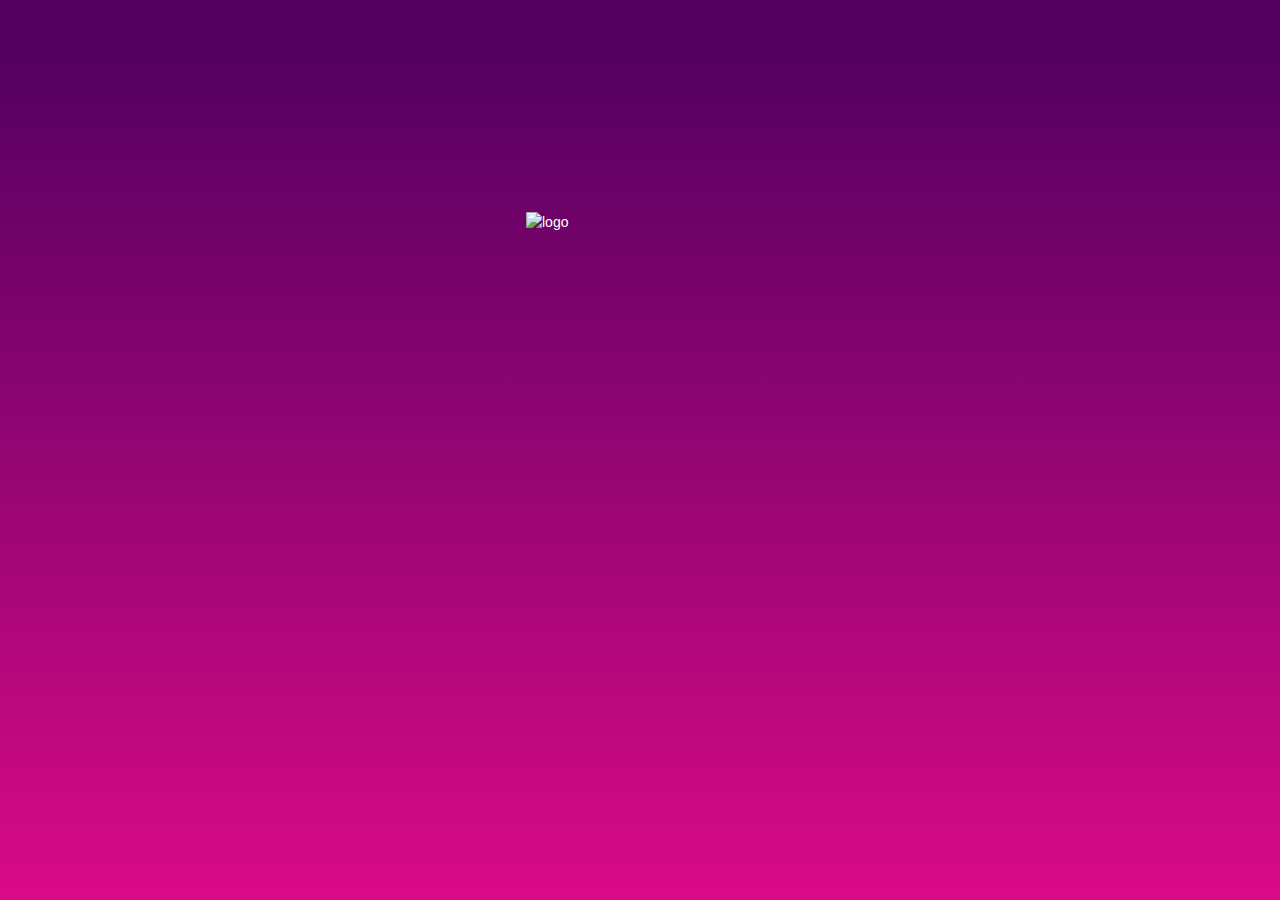
==== views/close.html @ bcf5db0c "realizado-register-login-principal" ====
<!DOCTYPE html>
<html lang="en">
<head>
  <meta charset="UTF-8">
  <meta name="viewport" content="width=device-width, initial-scale=1.0">
  <meta http-equiv="X-UA-Compatible" content="ie=edge">
  <link rel="stylesheet" href="../vendors/bootstrap/css/bootstrap.min.css">
  <link rel="stylesheet" href="../css/main.css">
  <title>Close</title>
</head>
<body class="container-flex-column vh100 grad70">
	<div class="container">
    <div class="row">
      <div class="col-xs-12">
        <img src="../assets/images" class="img-responsive logo" alt="logo">
      </div>
    </div>
	</div>
</body>
</html>
---- css/main.css ----
* {
  box-sizing: border-box;
  margin: 0;
  padding: 0;
}

body {
	font-family: 'Raleway', sans-serif !important;
	color: #fff;
}

.container-flex-row {
	display: flex;
	justify-content: space-between;

}

.container-flex-column {
  display: flex;
	flex-direction:column;
  justify-content: center;
	padding: 2em;
}

.vh100 {
	height: 100vh;
}


.grad10 {
  background-image: url("../assets/images/street.jpg");
background-repeat: no-repeat;
background-size: cover;
height: 100vh;
	}

.grad70 {
  background: linear-gradient(rgb(83, 0, 96)5%,rgb(218, 10, 134));
	}


.grad{
  background-image: url("../assets/images/street.jpg");
background-repeat: no-repeat;
background-size: cover;
height: 100vh;
}



  .logo{
  margin-bottom: 40% ;
  margin-left: 40%;
  width: 25%;
  }

  .logo2{
    box-sizing: border-box;
    margin-left: 10%;
    width: 80%;
    height: 200px;
  }

  .button{
    display: inline-block;
    color: white;
    padding: 20px;
    border: 2px solid white;
    margin-left: 15%;
  }


.buttons-register {
	padding: 2em;
}

.btn-success {
	padding: 0.5em;
	margin-bottom: 3em;
}

#icon{
  margin-bottom: 20px;
  color: black;
  border: 2px solid black;
  border-radius: 25px;
  padding: 5px;
  margin-right: 20px;
}
#h3{
  color: black;
  display: inline;
  margin-left: 50px;

}
.p{
  color: black;
}

#p{
    color: black;
    text-align: center;
}
#input{
  margin-left: 6px;
  padding: 4px;
  color: black;
  border: none;
  border-bottom: 1px solid gray;
  margin: 1px solid red;

}

.title {
	padding: 0.5em;
	margin-bottom: 1em;
}

#signup {
 background: #E7E5E6;
 border: gray;

}
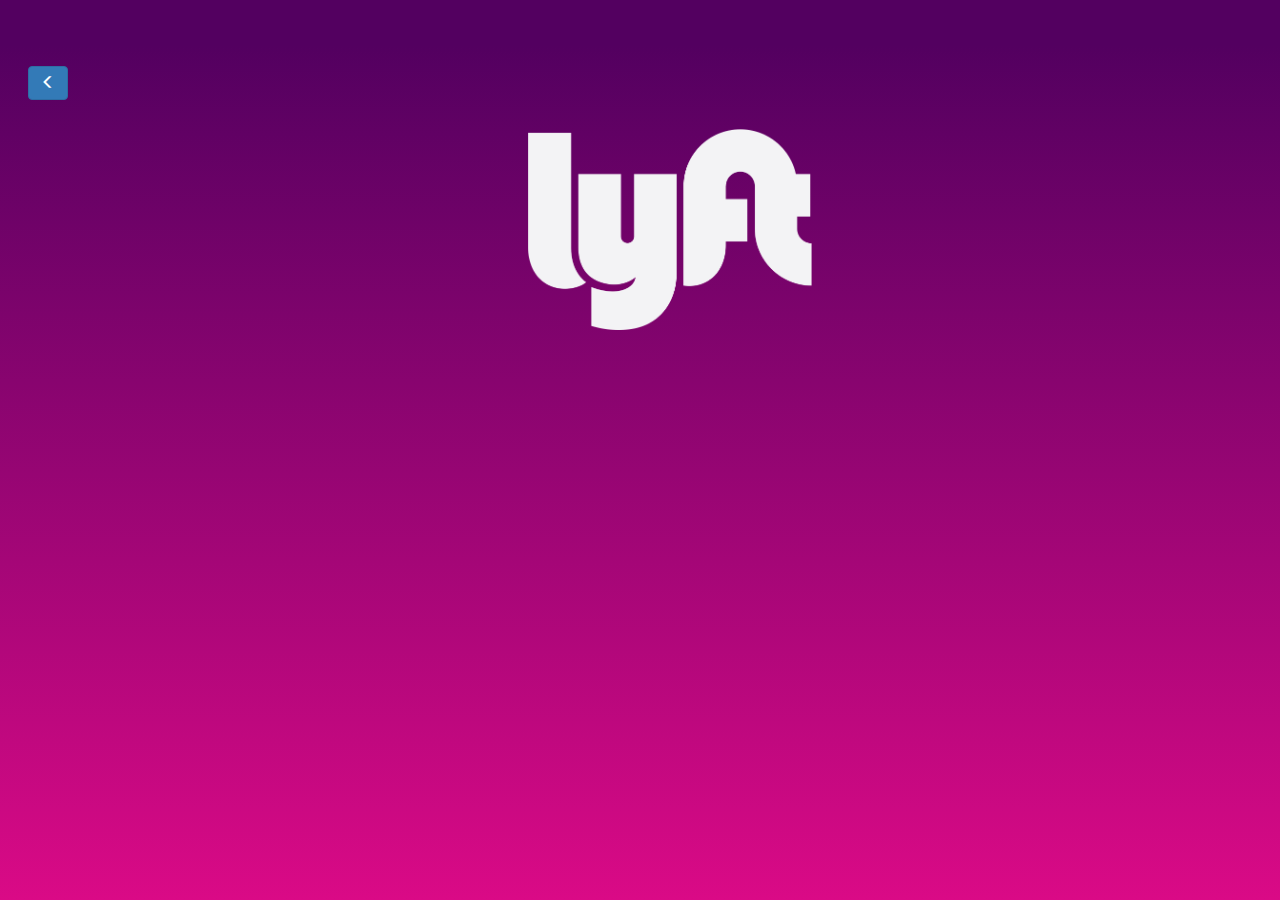
==== commit 160f780a: "forms-close-login" ====
--- a/views/close.html
+++ b/views/close.html
@@ -6,15 +6,28 @@
   <meta http-equiv="X-UA-Compatible" content="ie=edge">
   <link rel="stylesheet" href="../vendors/bootstrap/css/bootstrap.min.css">
   <link rel="stylesheet" href="../css/main.css">
+  <link rel="stylesheet" href="../assets/icons/fonts/style.css">
   <title>Close</title>
 </head>
-<body class="container-flex-column vh100 grad70">
-	<div class="container">
-    <div class="row">
-      <div class="col-xs-12">
-        <img src="../assets/images" class="img-responsive logo" alt="logo">
-      </div>
-    </div>
+
+<body class="grad70 container-flex-column vh100">
+  <div class="slide-buttons container-flex-row">
+		<a href="register.html" type="button" class="btn btn-primary">
+			<span class="glyphicon glyphicon-menu-left" aria-hidden="true"></span>
+		</a>
 	</div>
+  <form class="container-flex-column text-center">
+  <div class="container">
+	  <div class="row">
+		  <div class="col-xs-12">
+				<img src="../assets/images/logo-white.png" class="img-responsive logo" alt="logo">
+        <i class="icon-checkmark"></i>
+			</div>
+		</div>
+	 </div>
+
+   </form>
+	<script src="../vendors/jquery/jquery-3.2.1.min.js"></script>
+	<script src="../js/close.js"></script>
 </body>
 </html>
--- a/css/main.css
+++ b/css/main.css
@@ -41,9 +41,9 @@
 
 .grad{
   background-image: url("../assets/images/street.jpg");
-background-repeat: no-repeat;
-background-size: cover;
-height: 100vh;
+  background-repeat: no-repeat;
+  background-size: cover;
+  height: 100vh;
 }
 
 
@@ -107,8 +107,6 @@
   color: black;
   border: none;
   border-bottom: 1px solid gray;
-  margin: 1px solid red;
-
 }
 
 .title {
@@ -121,3 +119,19 @@
  border: gray;
 
 }
+
+.stiles{
+  color:black;
+}
+
+#btn-verificar {
+ background: #E7E5E6;
+ border: gray;
+ margin: 30px;
+}
+#input-verificar{
+  padding: 4px;
+  color: black;
+  border: none;
+  border-bottom: 1px solid gray;
+}
--- a/assets/icons/fonts/style.css
+++ b/assets/icons/fonts/style.css
@@ -0,0 +1,1499 @@
+@font-face {
+  font-family: 'icomoon';
+  src:  url('assets/icons/fonts/icomoon.eot?34y56w');
+  src:  url('assets/icons/fonts/icomoon.eot?34y56w#iefix') format('embedded-opentype'),
+    url('assets/icons/fonts/icomoon.ttf?34y56w') format('truetype'),
+    url('assets/icons/fonts/icomoon.woff?34y56w') format('woff'),
+    url('assets/icons/fonts/icomoon.svg?34y56w#icomoon') format('svg');
+  font-weight: normal;
+  font-style: normal;
+}
+
+[class^="icon-"], [class*=" icon-"] {
+  /* use !important to prevent issues with browser extensions that change fonts */
+  font-family: 'icomoon' !important;
+  speak: none;
+  font-style: normal;
+  font-weight: normal;
+  font-variant: normal;
+  text-transform: none;
+  line-height: 1;
+
+  /* Better Font Rendering =========== */
+  -webkit-font-smoothing: antialiased;
+  -moz-osx-font-smoothing: grayscale;
+}
+
+.icon-home:before {
+  content: "\e900";
+}
+.icon-home2:before {
+  content: "\e901";
+}
+.icon-home3:before {
+  content: "\e902";
+}
+.icon-office:before {
+  content: "\e903";
+}
+.icon-newspaper:before {
+  content: "\e904";
+}
+.icon-pencil:before {
+  content: "\e905";
+}
+.icon-pencil2:before {
+  content: "\e906";
+}
+.icon-quill:before {
+  content: "\e907";
+}
+.icon-pen:before {
+  content: "\e908";
+}
+.icon-blog:before {
+  content: "\e909";
+}
+.icon-eyedropper:before {
+  content: "\e90a";
+}
+.icon-droplet:before {
+  content: "\e90b";
+}
+.icon-paint-format:before {
+  content: "\e90c";
+}
+.icon-image:before {
+  content: "\e90d";
+}
+.icon-images:before {
+  content: "\e90e";
+}
+.icon-camera:before {
+  content: "\e90f";
+}
+.icon-headphones:before {
+  content: "\e910";
+}
+.icon-music:before {
+  content: "\e911";
+}
+.icon-play:before {
+  content: "\e912";
+}
+.icon-film:before {
+  content: "\e913";
+}
+.icon-video-camera:before {
+  content: "\e914";
+}
+.icon-dice:before {
+  content: "\e915";
+}
+.icon-pacman:before {
+  content: "\e916";
+}
+.icon-spades:before {
+  content: "\e917";
+}
+.icon-clubs:before {
+  content: "\e918";
+}
+.icon-diamonds:before {
+  content: "\e919";
+}
+.icon-bullhorn:before {
+  content: "\e91a";
+}
+.icon-connection:before {
+  content: "\e91b";
+}
+.icon-podcast:before {
+  content: "\e91c";
+}
+.icon-feed:before {
+  content: "\e91d";
+}
+.icon-mic:before {
+  content: "\e91e";
+}
+.icon-book:before {
+  content: "\e91f";
+}
+.icon-books:before {
+  content: "\e920";
+}
+.icon-library:before {
+  content: "\e921";
+}
+.icon-file-text:before {
+  content: "\e922";
+}
+.icon-profile:before {
+  content: "\e923";
+}
+.icon-file-empty:before {
+  content: "\e924";
+}
+.icon-files-empty:before {
+  content: "\e925";
+}
+.icon-file-text2:before {
+  content: "\e926";
+}
+.icon-file-picture:before {
+  content: "\e927";
+}
+.icon-file-music:before {
+  content: "\e928";
+}
+.icon-file-play:before {
+  content: "\e929";
+}
+.icon-file-video:before {
+  content: "\e92a";
+}
+.icon-file-zip:before {
+  content: "\e92b";
+}
+.icon-copy:before {
+  content: "\e92c";
+}
+.icon-paste:before {
+  content: "\e92d";
+}
+.icon-stack:before {
+  content: "\e92e";
+}
+.icon-folder:before {
+  content: "\e92f";
+}
+.icon-folder-open:before {
+  content: "\e930";
+}
+.icon-folder-plus:before {
+  content: "\e931";
+}
+.icon-folder-minus:before {
+  content: "\e932";
+}
+.icon-folder-download:before {
+  content: "\e933";
+}
+.icon-folder-upload:before {
+  content: "\e934";
+}
+.icon-price-tag:before {
+  content: "\e935";
+}
+.icon-price-tags:before {
+  content: "\e936";
+}
+.icon-barcode:before {
+  content: "\e937";
+}
+.icon-qrcode:before {
+  content: "\e938";
+}
+.icon-ticket:before {
+  content: "\e939";
+}
+.icon-cart:before {
+  content: "\e93a";
+}
+.icon-coin-dollar:before {
+  content: "\e93b";
+}
+.icon-coin-euro:before {
+  content: "\e93c";
+}
+.icon-coin-pound:before {
+  content: "\e93d";
+}
+.icon-coin-yen:before {
+  content: "\e93e";
+}
+.icon-credit-card:before {
+  content: "\e93f";
+}
+.icon-calculator:before {
+  content: "\e940";
+}
+.icon-lifebuoy:before {
+  content: "\e941";
+}
+.icon-phone:before {
+  content: "\e942";
+}
+.icon-phone-hang-up:before {
+  content: "\e943";
+}
+.icon-address-book:before {
+  content: "\e944";
+}
+.icon-envelop:before {
+  content: "\e945";
+}
+.icon-pushpin:before {
+  content: "\e946";
+}
+.icon-location:before {
+  content: "\e947";
+}
+.icon-location2:before {
+  content: "\e948";
+}
+.icon-compass:before {
+  content: "\e949";
+}
+.icon-compass2:before {
+  content: "\e94a";
+}
+.icon-map:before {
+  content: "\e94b";
+}
+.icon-map2:before {
+  content: "\e94c";
+}
+.icon-history:before {
+  content: "\e94d";
+}
+.icon-clock:before {
+  content: "\e94e";
+}
+.icon-clock2:before {
+  content: "\e94f";
+}
+.icon-alarm:before {
+  content: "\e950";
+}
+.icon-bell:before {
+  content: "\e951";
+}
+.icon-stopwatch:before {
+  content: "\e952";
+}
+.icon-calendar:before {
+  content: "\e953";
+}
+.icon-printer:before {
+  content: "\e954";
+}
+.icon-keyboard:before {
+  content: "\e955";
+}
+.icon-display:before {
+  content: "\e956";
+}
+.icon-laptop:before {
+  content: "\e957";
+}
+.icon-mobile:before {
+  content: "\e958";
+}
+.icon-mobile2:before {
+  content: "\e959";
+}
+.icon-tablet:before {
+  content: "\e95a";
+}
+.icon-tv:before {
+  content: "\e95b";
+}
+.icon-drawer:before {
+  content: "\e95c";
+}
+.icon-drawer2:before {
+  content: "\e95d";
+}
+.icon-box-add:before {
+  content: "\e95e";
+}
+.icon-box-remove:before {
+  content: "\e95f";
+}
+.icon-download:before {
+  content: "\e960";
+}
+.icon-upload:before {
+  content: "\e961";
+}
+.icon-floppy-disk:before {
+  content: "\e962";
+}
+.icon-drive:before {
+  content: "\e963";
+}
+.icon-database:before {
+  content: "\e964";
+}
+.icon-undo:before {
+  content: "\e965";
+}
+.icon-redo:before {
+  content: "\e966";
+}
+.icon-undo2:before {
+  content: "\e967";
+}
+.icon-redo2:before {
+  content: "\e968";
+}
+.icon-forward:before {
+  content: "\e969";
+}
+.icon-reply:before {
+  content: "\e96a";
+}
+.icon-bubble:before {
+  content: "\e96b";
+}
+.icon-bubbles:before {
+  content: "\e96c";
+}
+.icon-bubbles2:before {
+  content: "\e96d";
+}
+.icon-bubble2:before {
+  content: "\e96e";
+}
+.icon-bubbles3:before {
+  content: "\e96f";
+}
+.icon-bubbles4:before {
+  content: "\e970";
+}
+.icon-user:before {
+  content: "\e971";
+}
+.icon-users:before {
+  content: "\e972";
+}
+.icon-user-plus:before {
+  content: "\e973";
+}
+.icon-user-minus:before {
+  content: "\e974";
+}
+.icon-user-check:before {
+  content: "\e975";
+}
+.icon-user-tie:before {
+  content: "\e976";
+}
+.icon-quotes-left:before {
+  content: "\e977";
+}
+.icon-quotes-right:before {
+  content: "\e978";
+}
+.icon-hour-glass:before {
+  content: "\e979";
+}
+.icon-spinner:before {
+  content: "\e97a";
+}
+.icon-spinner2:before {
+  content: "\e97b";
+}
+.icon-spinner3:before {
+  content: "\e97c";
+}
+.icon-spinner4:before {
+  content: "\e97d";
+}
+.icon-spinner5:before {
+  content: "\e97e";
+}
+.icon-spinner6:before {
+  content: "\e97f";
+}
+.icon-spinner7:before {
+  content: "\e980";
+}
+.icon-spinner8:before {
+  content: "\e981";
+}
+.icon-spinner9:before {
+  content: "\e982";
+}
+.icon-spinner10:before {
+  content: "\e983";
+}
+.icon-spinner11:before {
+  content: "\e984";
+}
+.icon-binoculars:before {
+  content: "\e985";
+}
+.icon-search:before {
+  content: "\e986";
+}
+.icon-zoom-in:before {
+  content: "\e987";
+}
+.icon-zoom-out:before {
+  content: "\e988";
+}
+.icon-enlarge:before {
+  content: "\e989";
+}
+.icon-shrink:before {
+  content: "\e98a";
+}
+.icon-enlarge2:before {
+  content: "\e98b";
+}
+.icon-shrink2:before {
+  content: "\e98c";
+}
+.icon-key:before {
+  content: "\e98d";
+}
+.icon-key2:before {
+  content: "\e98e";
+}
+.icon-lock:before {
+  content: "\e98f";
+}
+.icon-unlocked:before {
+  content: "\e990";
+}
+.icon-wrench:before {
+  content: "\e991";
+}
+.icon-equalizer:before {
+  content: "\e992";
+}
+.icon-equalizer2:before {
+  content: "\e993";
+}
+.icon-cog:before {
+  content: "\e994";
+}
+.icon-cogs:before {
+  content: "\e995";
+}
+.icon-hammer:before {
+  content: "\e996";
+}
+.icon-magic-wand:before {
+  content: "\e997";
+}
+.icon-aid-kit:before {
+  content: "\e998";
+}
+.icon-bug:before {
+  content: "\e999";
+}
+.icon-pie-chart:before {
+  content: "\e99a";
+}
+.icon-stats-dots:before {
+  content: "\e99b";
+}
+.icon-stats-bars:before {
+  content: "\e99c";
+}
+.icon-stats-bars2:before {
+  content: "\e99d";
+}
+.icon-trophy:before {
+  content: "\e99e";
+}
+.icon-gift:before {
+  content: "\e99f";
+}
+.icon-glass:before {
+  content: "\e9a0";
+}
+.icon-glass2:before {
+  content: "\e9a1";
+}
+.icon-mug:before {
+  content: "\e9a2";
+}
+.icon-spoon-knife:before {
+  content: "\e9a3";
+}
+.icon-leaf:before {
+  content: "\e9a4";
+}
+.icon-rocket:before {
+  content: "\e9a5";
+}
+.icon-meter:before {
+  content: "\e9a6";
+}
+.icon-meter2:before {
+  content: "\e9a7";
+}
+.icon-hammer2:before {
+  content: "\e9a8";
+}
+.icon-fire:before {
+  content: "\e9a9";
+}
+.icon-lab:before {
+  content: "\e9aa";
+}
+.icon-magnet:before {
+  content: "\e9ab";
+}
+.icon-bin:before {
+  content: "\e9ac";
+}
+.icon-bin2:before {
+  content: "\e9ad";
+}
+.icon-briefcase:before {
+  content: "\e9ae";
+}
+.icon-airplane:before {
+  content: "\e9af";
+}
+.icon-truck:before {
+  content: "\e9b0";
+}
+.icon-road:before {
+  content: "\e9b1";
+}
+.icon-accessibility:before {
+  content: "\e9b2";
+}
+.icon-target:before {
+  content: "\e9b3";
+}
+.icon-shield:before {
+  content: "\e9b4";
+}
+.icon-power:before {
+  content: "\e9b5";
+}
+.icon-switch:before {
+  content: "\e9b6";
+}
+.icon-power-cord:before {
+  content: "\e9b7";
+}
+.icon-clipboard:before {
+  content: "\e9b8";
+}
+.icon-list-numbered:before {
+  content: "\e9b9";
+}
+.icon-list:before {
+  content: "\e9ba";
+}
+.icon-list2:before {
+  content: "\e9bb";
+}
+.icon-tree:before {
+  content: "\e9bc";
+}
+.icon-menu:before {
+  content: "\e9bd";
+}
+.icon-menu2:before {
+  content: "\e9be";
+}
+.icon-menu3:before {
+  content: "\e9bf";
+}
+.icon-menu4:before {
+  content: "\e9c0";
+}
+.icon-cloud:before {
+  content: "\e9c1";
+}
+.icon-cloud-download:before {
+  content: "\e9c2";
+}
+.icon-cloud-upload:before {
+  content: "\e9c3";
+}
+.icon-cloud-check:before {
+  content: "\e9c4";
+}
+.icon-download2:before {
+  content: "\e9c5";
+}
+.icon-upload2:before {
+  content: "\e9c6";
+}
+.icon-download3:before {
+  content: "\e9c7";
+}
+.icon-upload3:before {
+  content: "\e9c8";
+}
+.icon-sphere:before {
+  content: "\e9c9";
+}
+.icon-earth:before {
+  content: "\e9ca";
+}
+.icon-link:before {
+  content: "\e9cb";
+}
+.icon-flag:before {
+  content: "\e9cc";
+}
+.icon-attachment:before {
+  content: "\e9cd";
+}
+.icon-eye:before {
+  content: "\e9ce";
+}
+.icon-eye-plus:before {
+  content: "\e9cf";
+}
+.icon-eye-minus:before {
+  content: "\e9d0";
+}
+.icon-eye-blocked:before {
+  content: "\e9d1";
+}
+.icon-bookmark:before {
+  content: "\e9d2";
+}
+.icon-bookmarks:before {
+  content: "\e9d3";
+}
+.icon-sun:before {
+  content: "\e9d4";
+}
+.icon-contrast:before {
+  content: "\e9d5";
+}
+.icon-brightness-contrast:before {
+  content: "\e9d6";
+}
+.icon-star-empty:before {
+  content: "\e9d7";
+}
+.icon-star-half:before {
+  content: "\e9d8";
+}
+.icon-star-full:before {
+  content: "\e9d9";
+}
+.icon-heart:before {
+  content: "\e9da";
+}
+.icon-heart-broken:before {
+  content: "\e9db";
+}
+.icon-man:before {
+  content: "\e9dc";
+}
+.icon-woman:before {
+  content: "\e9dd";
+}
+.icon-man-woman:before {
+  content: "\e9de";
+}
+.icon-happy:before {
+  content: "\e9df";
+}
+.icon-happy2:before {
+  content: "\e9e0";
+}
+.icon-smile:before {
+  content: "\e9e1";
+}
+.icon-smile2:before {
+  content: "\e9e2";
+}
+.icon-tongue:before {
+  content: "\e9e3";
+}
+.icon-tongue2:before {
+  content: "\e9e4";
+}
+.icon-sad:before {
+  content: "\e9e5";
+}
+.icon-sad2:before {
+  content: "\e9e6";
+}
+.icon-wink:before {
+  content: "\e9e7";
+}
+.icon-wink2:before {
+  content: "\e9e8";
+}
+.icon-grin:before {
+  content: "\e9e9";
+}
+.icon-grin2:before {
+  content: "\e9ea";
+}
+.icon-cool:before {
+  content: "\e9eb";
+}
+.icon-cool2:before {
+  content: "\e9ec";
+}
+.icon-angry:before {
+  content: "\e9ed";
+}
+.icon-angry2:before {
+  content: "\e9ee";
+}
+.icon-evil:before {
+  content: "\e9ef";
+}
+.icon-evil2:before {
+  content: "\e9f0";
+}
+.icon-shocked:before {
+  content: "\e9f1";
+}
+.icon-shocked2:before {
+  content: "\e9f2";
+}
+.icon-baffled:before {
+  content: "\e9f3";
+}
+.icon-baffled2:before {
+  content: "\e9f4";
+}
+.icon-confused:before {
+  content: "\e9f5";
+}
+.icon-confused2:before {
+  content: "\e9f6";
+}
+.icon-neutral:before {
+  content: "\e9f7";
+}
+.icon-neutral2:before {
+  content: "\e9f8";
+}
+.icon-hipster:before {
+  content: "\e9f9";
+}
+.icon-hipster2:before {
+  content: "\e9fa";
+}
+.icon-wondering:before {
+  content: "\e9fb";
+}
+.icon-wondering2:before {
+  content: "\e9fc";
+}
+.icon-sleepy:before {
+  content: "\e9fd";
+}
+.icon-sleepy2:before {
+  content: "\e9fe";
+}
+.icon-frustrated:before {
+  content: "\e9ff";
+}
+.icon-frustrated2:before {
+  content: "\ea00";
+}
+.icon-crying:before {
+  content: "\ea01";
+}
+.icon-crying2:before {
+  content: "\ea02";
+}
+.icon-point-up:before {
+  content: "\ea03";
+}
+.icon-point-right:before {
+  content: "\ea04";
+}
+.icon-point-down:before {
+  content: "\ea05";
+}
+.icon-point-left:before {
+  content: "\ea06";
+}
+.icon-warning:before {
+  content: "\ea07";
+}
+.icon-notification:before {
+  content: "\ea08";
+}
+.icon-question:before {
+  content: "\ea09";
+}
+.icon-plus:before {
+  content: "\ea0a";
+}
+.icon-minus:before {
+  content: "\ea0b";
+}
+.icon-info:before {
+  content: "\ea0c";
+}
+.icon-cancel-circle:before {
+  content: "\ea0d";
+}
+.icon-blocked:before {
+  content: "\ea0e";
+}
+.icon-cross:before {
+  content: "\ea0f";
+}
+.icon-checkmark:before {
+  content: "\ea10";
+}
+.icon-checkmark2:before {
+  content: "\ea11";
+}
+.icon-spell-check:before {
+  content: "\ea12";
+}
+.icon-enter:before {
+  content: "\ea13";
+}
+.icon-exit:before {
+  content: "\ea14";
+}
+.icon-play2:before {
+  content: "\ea15";
+}
+.icon-pause:before {
+  content: "\ea16";
+}
+.icon-stop:before {
+  content: "\ea17";
+}
+.icon-previous:before {
+  content: "\ea18";
+}
+.icon-next:before {
+  content: "\ea19";
+}
+.icon-backward:before {
+  content: "\ea1a";
+}
+.icon-forward2:before {
+  content: "\ea1b";
+}
+.icon-play3:before {
+  content: "\ea1c";
+}
+.icon-pause2:before {
+  content: "\ea1d";
+}
+.icon-stop2:before {
+  content: "\ea1e";
+}
+.icon-backward2:before {
+  content: "\ea1f";
+}
+.icon-forward3:before {
+  content: "\ea20";
+}
+.icon-first:before {
+  content: "\ea21";
+}
+.icon-last:before {
+  content: "\ea22";
+}
+.icon-previous2:before {
+  content: "\ea23";
+}
+.icon-next2:before {
+  content: "\ea24";
+}
+.icon-eject:before {
+  content: "\ea25";
+}
+.icon-volume-high:before {
+  content: "\ea26";
+}
+.icon-volume-medium:before {
+  content: "\ea27";
+}
+.icon-volume-low:before {
+  content: "\ea28";
+}
+.icon-volume-mute:before {
+  content: "\ea29";
+}
+.icon-volume-mute2:before {
+  content: "\ea2a";
+}
+.icon-volume-increase:before {
+  content: "\ea2b";
+}
+.icon-volume-decrease:before {
+  content: "\ea2c";
+}
+.icon-loop:before {
+  content: "\ea2d";
+}
+.icon-loop2:before {
+  content: "\ea2e";
+}
+.icon-infinite:before {
+  content: "\ea2f";
+}
+.icon-shuffle:before {
+  content: "\ea30";
+}
+.icon-arrow-up-left:before {
+  content: "\ea31";
+}
+.icon-arrow-up:before {
+  content: "\ea32";
+}
+.icon-arrow-up-right:before {
+  content: "\ea33";
+}
+.icon-arrow-right:before {
+  content: "\ea34";
+}
+.icon-arrow-down-right:before {
+  content: "\ea35";
+}
+.icon-arrow-down:before {
+  content: "\ea36";
+}
+.icon-arrow-down-left:before {
+  content: "\ea37";
+}
+.icon-arrow-left:before {
+  content: "\ea38";
+}
+.icon-arrow-up-left2:before {
+  content: "\ea39";
+}
+.icon-arrow-up2:before {
+  content: "\ea3a";
+}
+.icon-arrow-up-right2:before {
+  content: "\ea3b";
+}
+.icon-arrow-right2:before {
+  content: "\ea3c";
+}
+.icon-arrow-down-right2:before {
+  content: "\ea3d";
+}
+.icon-arrow-down2:before {
+  content: "\ea3e";
+}
+.icon-arrow-down-left2:before {
+  content: "\ea3f";
+}
+.icon-arrow-left2:before {
+  content: "\ea40";
+}
+.icon-circle-up:before {
+  content: "\ea41";
+}
+.icon-circle-right:before {
+  content: "\ea42";
+}
+.icon-circle-down:before {
+  content: "\ea43";
+}
+.icon-circle-left:before {
+  content: "\ea44";
+}
+.icon-tab:before {
+  content: "\ea45";
+}
+.icon-move-up:before {
+  content: "\ea46";
+}
+.icon-move-down:before {
+  content: "\ea47";
+}
+.icon-sort-alpha-asc:before {
+  content: "\ea48";
+}
+.icon-sort-alpha-desc:before {
+  content: "\ea49";
+}
+.icon-sort-numeric-asc:before {
+  content: "\ea4a";
+}
+.icon-sort-numberic-desc:before {
+  content: "\ea4b";
+}
+.icon-sort-amount-asc:before {
+  content: "\ea4c";
+}
+.icon-sort-amount-desc:before {
+  content: "\ea4d";
+}
+.icon-command:before {
+  content: "\ea4e";
+}
+.icon-shift:before {
+  content: "\ea4f";
+}
+.icon-ctrl:before {
+  content: "\ea50";
+}
+.icon-opt:before {
+  content: "\ea51";
+}
+.icon-checkbox-checked:before {
+  content: "\ea52";
+}
+.icon-checkbox-unchecked:before {
+  content: "\ea53";
+}
+.icon-radio-checked:before {
+  content: "\ea54";
+}
+.icon-radio-checked2:before {
+  content: "\ea55";
+}
+.icon-radio-unchecked:before {
+  content: "\ea56";
+}
+.icon-crop:before {
+  content: "\ea57";
+}
+.icon-make-group:before {
+  content: "\ea58";
+}
+.icon-ungroup:before {
+  content: "\ea59";
+}
+.icon-scissors:before {
+  content: "\ea5a";
+}
+.icon-filter:before {
+  content: "\ea5b";
+}
+.icon-font:before {
+  content: "\ea5c";
+}
+.icon-ligature:before {
+  content: "\ea5d";
+}
+.icon-ligature2:before {
+  content: "\ea5e";
+}
+.icon-text-height:before {
+  content: "\ea5f";
+}
+.icon-text-width:before {
+  content: "\ea60";
+}
+.icon-font-size:before {
+  content: "\ea61";
+}
+.icon-bold:before {
+  content: "\ea62";
+}
+.icon-underline:before {
+  content: "\ea63";
+}
+.icon-italic:before {
+  content: "\ea64";
+}
+.icon-strikethrough:before {
+  content: "\ea65";
+}
+.icon-omega:before {
+  content: "\ea66";
+}
+.icon-sigma:before {
+  content: "\ea67";
+}
+.icon-page-break:before {
+  content: "\ea68";
+}
+.icon-superscript:before {
+  content: "\ea69";
+}
+.icon-subscript:before {
+  content: "\ea6a";
+}
+.icon-superscript2:before {
+  content: "\ea6b";
+}
+.icon-subscript2:before {
+  content: "\ea6c";
+}
+.icon-text-color:before {
+  content: "\ea6d";
+}
+.icon-pagebreak:before {
+  content: "\ea6e";
+}
+.icon-clear-formatting:before {
+  content: "\ea6f";
+}
+.icon-table:before {
+  content: "\ea70";
+}
+.icon-table2:before {
+  content: "\ea71";
+}
+.icon-insert-template:before {
+  content: "\ea72";
+}
+.icon-pilcrow:before {
+  content: "\ea73";
+}
+.icon-ltr:before {
+  content: "\ea74";
+}
+.icon-rtl:before {
+  content: "\ea75";
+}
+.icon-section:before {
+  content: "\ea76";
+}
+.icon-paragraph-left:before {
+  content: "\ea77";
+}
+.icon-paragraph-center:before {
+  content: "\ea78";
+}
+.icon-paragraph-right:before {
+  content: "\ea79";
+}
+.icon-paragraph-justify:before {
+  content: "\ea7a";
+}
+.icon-indent-increase:before {
+  content: "\ea7b";
+}
+.icon-indent-decrease:before {
+  content: "\ea7c";
+}
+.icon-share:before {
+  content: "\ea7d";
+}
+.icon-new-tab:before {
+  content: "\ea7e";
+}
+.icon-embed:before {
+  content: "\ea7f";
+}
+.icon-embed2:before {
+  content: "\ea80";
+}
+.icon-terminal:before {
+  content: "\ea81";
+}
+.icon-share2:before {
+  content: "\ea82";
+}
+.icon-mail:before {
+  content: "\ea83";
+}
+.icon-mail2:before {
+  content: "\ea84";
+}
+.icon-mail3:before {
+  content: "\ea85";
+}
+.icon-mail4:before {
+  content: "\ea86";
+}
+.icon-amazon:before {
+  content: "\ea87";
+}
+.icon-google:before {
+  content: "\ea88";
+}
+.icon-google2:before {
+  content: "\ea89";
+}
+.icon-google3:before {
+  content: "\ea8a";
+}
+.icon-google-plus:before {
+  content: "\ea8b";
+}
+.icon-google-plus2:before {
+  content: "\ea8c";
+}
+.icon-google-plus3:before {
+  content: "\ea8d";
+}
+.icon-hangouts:before {
+  content: "\ea8e";
+}
+.icon-google-drive:before {
+  content: "\ea8f";
+}
+.icon-facebook:before {
+  content: "\ea90";
+}
+.icon-facebook2:before {
+  content: "\ea91";
+}
+.icon-instagram:before {
+  content: "\ea92";
+}
+.icon-whatsapp:before {
+  content: "\ea93";
+}
+.icon-spotify:before {
+  content: "\ea94";
+}
+.icon-telegram:before {
+  content: "\ea95";
+}
+.icon-twitter:before {
+  content: "\ea96";
+}
+.icon-vine:before {
+  content: "\ea97";
+}
+.icon-vk:before {
+  content: "\ea98";
+}
+.icon-renren:before {
+  content: "\ea99";
+}
+.icon-sina-weibo:before {
+  content: "\ea9a";
+}
+.icon-rss:before {
+  content: "\ea9b";
+}
+.icon-rss2:before {
+  content: "\ea9c";
+}
+.icon-youtube:before {
+  content: "\ea9d";
+}
+.icon-youtube2:before {
+  content: "\ea9e";
+}
+.icon-twitch:before {
+  content: "\ea9f";
+}
+.icon-vimeo:before {
+  content: "\eaa0";
+}
+.icon-vimeo2:before {
+  content: "\eaa1";
+}
+.icon-lanyrd:before {
+  content: "\eaa2";
+}
+.icon-flickr:before {
+  content: "\eaa3";
+}
+.icon-flickr2:before {
+  content: "\eaa4";
+}
+.icon-flickr3:before {
+  content: "\eaa5";
+}
+.icon-flickr4:before {
+  content: "\eaa6";
+}
+.icon-dribbble:before {
+  content: "\eaa7";
+}
+.icon-behance:before {
+  content: "\eaa8";
+}
+.icon-behance2:before {
+  content: "\eaa9";
+}
+.icon-deviantart:before {
+  content: "\eaaa";
+}
+.icon-500px:before {
+  content: "\eaab";
+}
+.icon-steam:before {
+  content: "\eaac";
+}
+.icon-steam2:before {
+  content: "\eaad";
+}
+.icon-dropbox:before {
+  content: "\eaae";
+}
+.icon-onedrive:before {
+  content: "\eaaf";
+}
+.icon-github:before {
+  content: "\eab0";
+}
+.icon-npm:before {
+  content: "\eab1";
+}
+.icon-basecamp:before {
+  content: "\eab2";
+}
+.icon-trello:before {
+  content: "\eab3";
+}
+.icon-wordpress:before {
+  content: "\eab4";
+}
+.icon-joomla:before {
+  content: "\eab5";
+}
+.icon-ello:before {
+  content: "\eab6";
+}
+.icon-blogger:before {
+  content: "\eab7";
+}
+.icon-blogger2:before {
+  content: "\eab8";
+}
+.icon-tumblr:before {
+  content: "\eab9";
+}
+.icon-tumblr2:before {
+  content: "\eaba";
+}
+.icon-yahoo:before {
+  content: "\eabb";
+}
+.icon-yahoo2:before {
+  content: "\eabc";
+}
+.icon-tux:before {
+  content: "\eabd";
+}
+.icon-appleinc:before {
+  content: "\eabe";
+}
+.icon-finder:before {
+  content: "\eabf";
+}
+.icon-android:before {
+  content: "\eac0";
+}
+.icon-windows:before {
+  content: "\eac1";
+}
+.icon-windows8:before {
+  content: "\eac2";
+}
+.icon-soundcloud:before {
+  content: "\eac3";
+}
+.icon-soundcloud2:before {
+  content: "\eac4";
+}
+.icon-skype:before {
+  content: "\eac5";
+}
+.icon-reddit:before {
+  content: "\eac6";
+}
+.icon-hackernews:before {
+  content: "\eac7";
+}
+.icon-wikipedia:before {
+  content: "\eac8";
+}
+.icon-linkedin:before {
+  content: "\eac9";
+}
+.icon-linkedin2:before {
+  content: "\eaca";
+}
+.icon-lastfm:before {
+  content: "\eacb";
+}
+.icon-lastfm2:before {
+  content: "\eacc";
+}
+.icon-delicious:before {
+  content: "\eacd";
+}
+.icon-stumbleupon:before {
+  content: "\eace";
+}
+.icon-stumbleupon2:before {
+  content: "\eacf";
+}
+.icon-stackoverflow:before {
+  content: "\ead0";
+}
+.icon-pinterest:before {
+  content: "\ead1";
+}
+.icon-pinterest2:before {
+  content: "\ead2";
+}
+.icon-xing:before {
+  content: "\ead3";
+}
+.icon-xing2:before {
+  content: "\ead4";
+}
+.icon-flattr:before {
+  content: "\ead5";
+}
+.icon-foursquare:before {
+  content: "\ead6";
+}
+.icon-yelp:before {
+  content: "\ead7";
+}
+.icon-paypal:before {
+  content: "\ead8";
+}
+.icon-chrome:before {
+  content: "\ead9";
+}
+.icon-firefox:before {
+  content: "\eada";
+}
+.icon-IE:before {
+  content: "\eadb";
+}
+.icon-edge:before {
+  content: "\eadc";
+}
+.icon-safari:before {
+  content: "\eadd";
+}
+.icon-opera:before {
+  content: "\eade";
+}
+.icon-file-pdf:before {
+  content: "\eadf";
+}
+.icon-file-openoffice:before {
+  content: "\eae0";
+}
+.icon-file-word:before {
+  content: "\eae1";
+}
+.icon-file-excel:before {
+  content: "\eae2";
+}
+.icon-libreoffice:before {
+  content: "\eae3";
+}
+.icon-html-five:before {
+  content: "\eae4";
+}
+.icon-html-five2:before {
+  content: "\eae5";
+}
+.icon-css3:before {
+  content: "\eae6";
+}
+.icon-git:before {
+  content: "\eae7";
+}
+.icon-codepen:before {
+  content: "\eae8";
+}
+.icon-svg:before {
+  content: "\eae9";
+}
+.icon-IcoMoon:before {
+  content: "\eaea";
+}
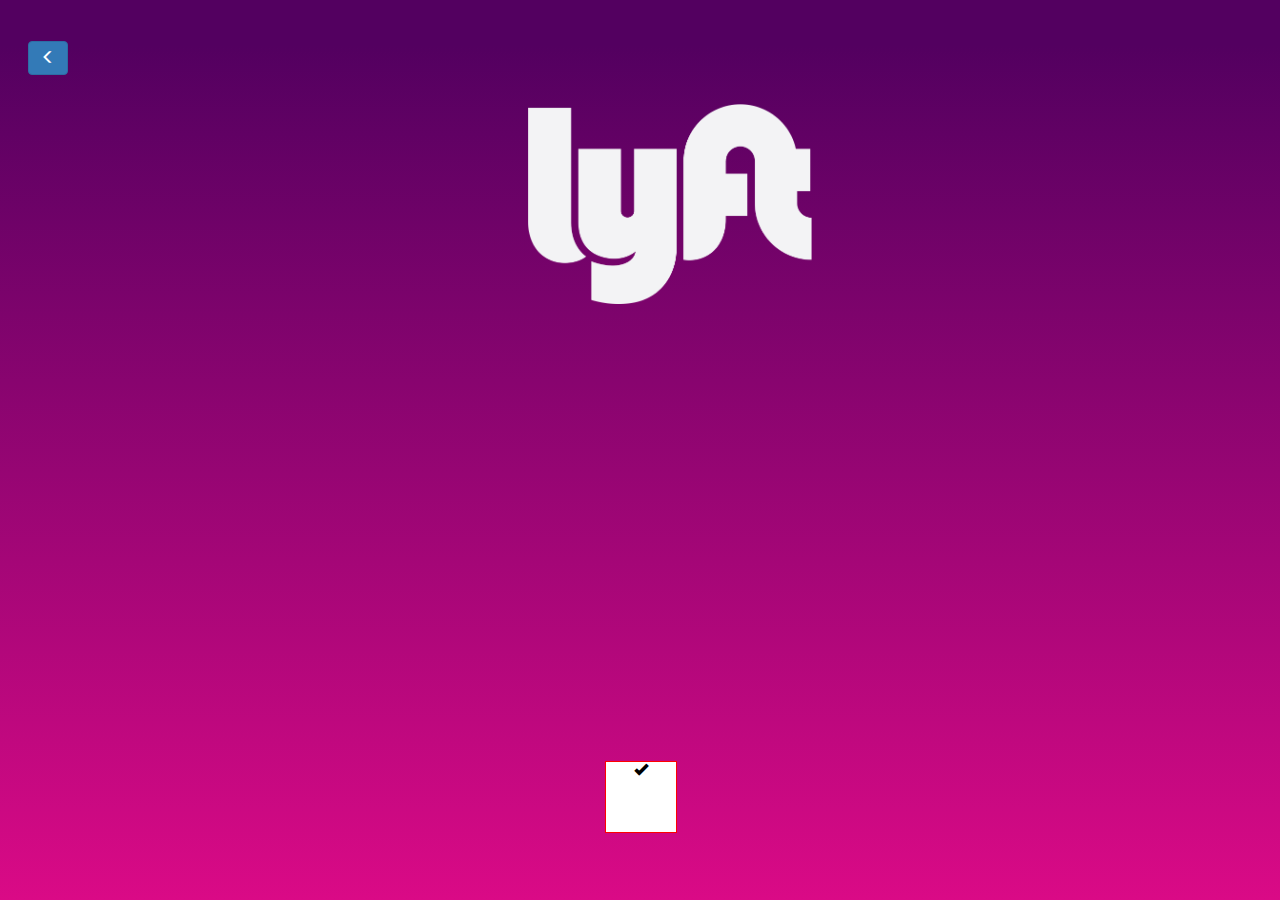
==== commit 36d1fd96: "modificando-close" ====
--- a/views/close.html
+++ b/views/close.html
@@ -21,13 +21,13 @@
 	  <div class="row">
 		  <div class="col-xs-12">
 				<img src="../assets/images/logo-white.png" class="img-responsive logo" alt="logo">
-        <i class="icon-checkmark"></i>
+
 			</div>
+      <i id="ok"class="glyphicon glyphicon-ok "></i>
 		</div>
 	 </div>
 
    </form>
 	<script src="../vendors/jquery/jquery-3.2.1.min.js"></script>
-	<script src="../js/close.js"></script>
 </body>
 </html>
--- a/css/main.css
+++ b/css/main.css
@@ -135,3 +135,15 @@
   border: none;
   border-bottom: 1px solid gray;
 }
+
+#ok{
+  color: black;
+  outline: 1px solid red;
+  background: white;
+  width: 5em;
+  height: 5em;
+}
+
+.glyphicon-ok {
+  width: 10em;
+}
--- a/assets/icons/fonts/style.css
+++ b/assets/icons/fonts/style.css
@@ -1,7 +1,7 @@
 @font-face {
   font-family: 'icomoon';
-  src:  url('assets/icons/fonts/icomoon.eot?34y56w');
-  src:  url('assets/icons/fonts/icomoon.eot?34y56w#iefix') format('embedded-opentype'),
+  src:  url('fonts/icomoon.eot?34y56w');
+  src:  url('fonts/icomoon.eot?34y56w#iefix') format('embedded-opentype'),
     url('assets/icons/fonts/icomoon.ttf?34y56w') format('truetype'),
     url('assets/icons/fonts/icomoon.woff?34y56w') format('woff'),
     url('assets/icons/fonts/icomoon.svg?34y56w#icomoon') format('svg');
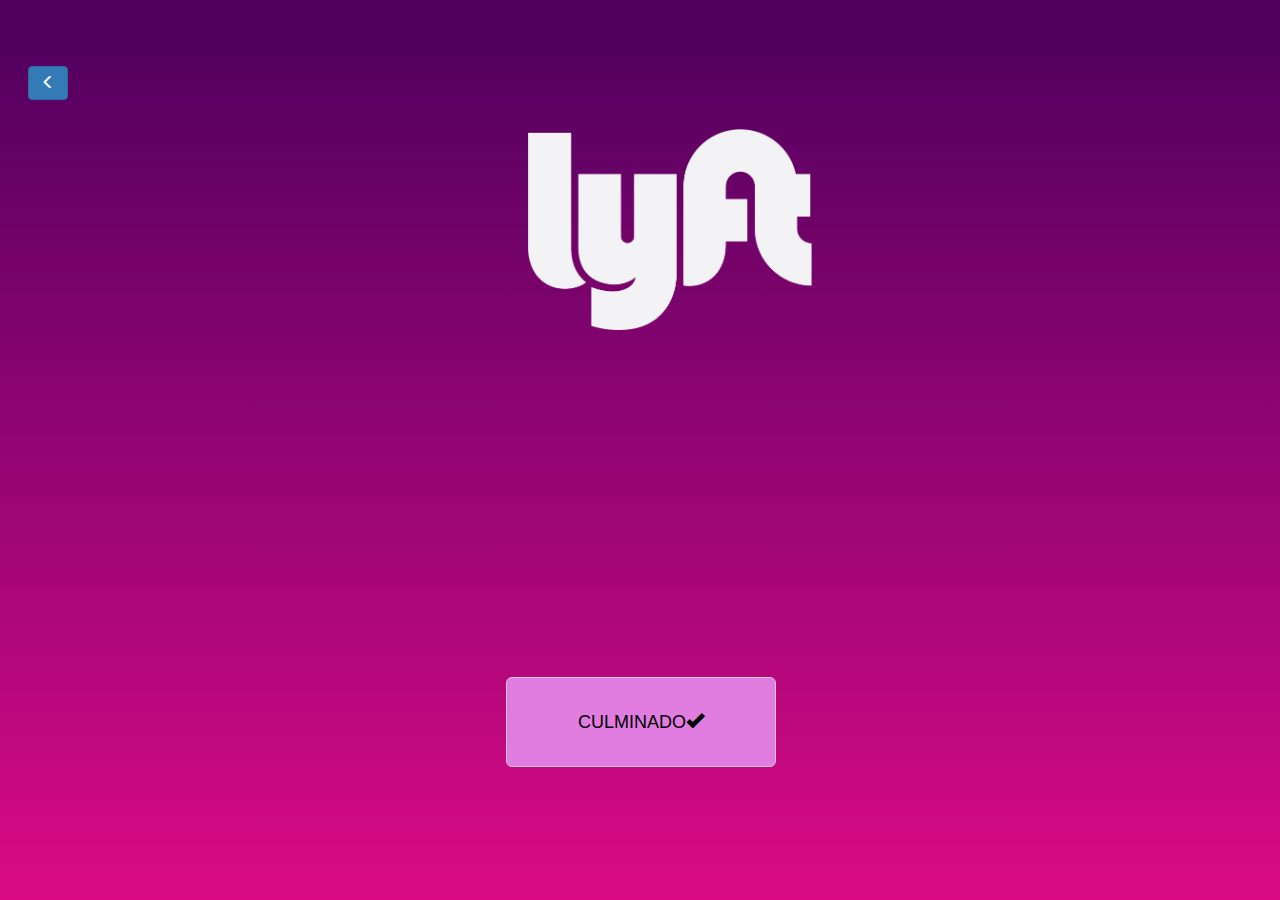
==== commit c2bcbff0: "validacionde vista login" ====
--- a/views/close.html
+++ b/views/close.html
@@ -21,9 +21,8 @@
 	  <div class="row">
 		  <div class="col-xs-12">
 				<img src="../assets/images/logo-white.png" class="img-responsive logo" alt="logo">
-
 			</div>
-      <i id="ok"class="glyphicon glyphicon-ok "></i>
+      <button id="ok"type="button" name="button" class="btn btn-default btn-lg">CULMINADO<i class="glyphicon glyphicon-ok "></i></button>
 		</div>
 	 </div>
 
--- a/css/main.css
+++ b/css/main.css
@@ -24,6 +24,7 @@
 
 .vh100 {
 	height: 100vh;
+  /* background:gray; */
 }
 
 
@@ -46,7 +47,9 @@
   height: 100vh;
 }
 
-
+ .botonverificar{
+   background: gray;
+ }
 
   .logo{
   margin-bottom: 40% ;
@@ -115,7 +118,7 @@
 }
 
 #signup {
- background: #E7E5E6;
+ /* background: #E7E5E6; */
  border: gray;
 
 }
@@ -125,8 +128,14 @@
 }
 
 #btn-verificar {
+ background: black;
+ border: gray;
+ margin: 30px;
+}
+
+#btn-resend {
  background: #E7E5E6;
- border: gray;
+ border: black;
  margin: 30px;
 }
 #input-verificar{
@@ -136,14 +145,18 @@
   border-bottom: 1px solid gray;
 }
 
-#ok{
-  color: black;
-  outline: 1px solid red;
-  background: white;
-  width: 5em;
-  height: 5em;
+.body-login{
+  background:#F6E8F6;
+}
+.body-verificar{
+  background:#E6F5F2;
 }
 
-.glyphicon-ok {
-  width: 10em;
+#ok{
+  margin-top: -150px;
+  color: black;
+  width: 15em;
+  height: 5em;
+  background-color: #E17DE1;
+
 }
